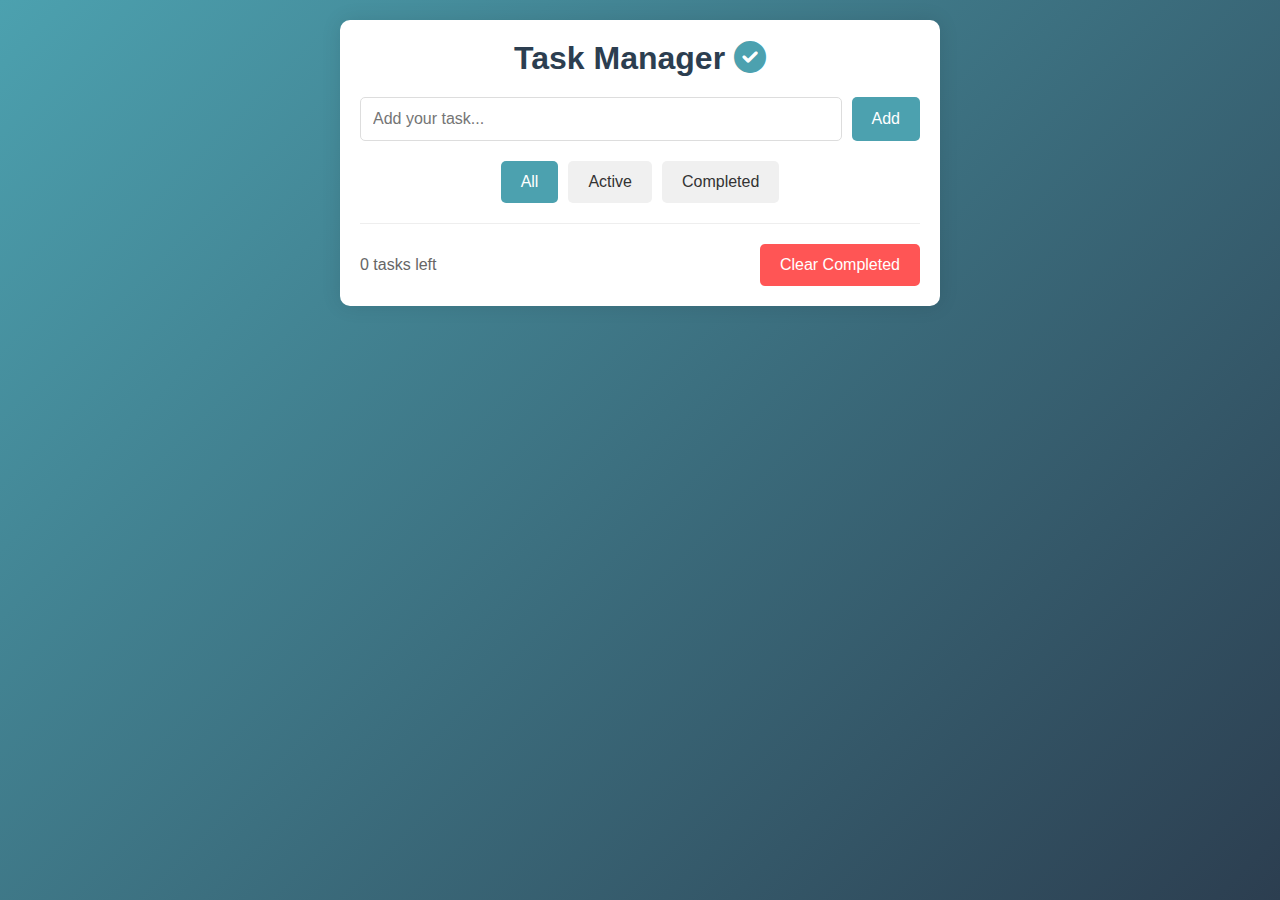
==== Projects/ToDo WebApp/index.html @ 06a9e9f6 "this is the todo list web app. i am create this app using the javascript html and css" ====
<!DOCTYPE html>
<html lang="en">
<head>
    <meta charset="UTF-8">
    <meta name="viewport" content="width=device-width, initial-scale=1.0">
    <title>Modern Todo List</title>
    <link rel="stylesheet" href="styles.css">
    <link rel="stylesheet" href="https://cdnjs.cloudflare.com/ajax/libs/font-awesome/6.0.0/css/all.min.css">
</head>
<body>
    <div class="container">
        <div class="todo-app">
            <h1>Task Manager <i class="fas fa-check-circle"></i></h1>
            <div class="input-section">
                <input type="text" id="taskInput" placeholder="Add your task...">
                <button id="addBtn">Add</button>
            </div>
            <div class="filters">
                <button class="filter-btn active" data-filter="all">All</button>
                <button class="filter-btn" data-filter="active">Active</button>
                <button class="filter-btn" data-filter="completed">Completed</button>
            </div>
            <ul id="taskList"></ul>
            <div class="footer">
                <span id="taskCount">0 tasks left</span>
                <button id="clearCompleted">Clear Completed</button>
            </div>
        </div>
    </div>
    <script src="script.js"></script>
</body>
</html>
---- Projects/ToDo WebApp/styles.css ----
* {
    margin: 0;
    padding: 0;
    box-sizing: border-box;
    font-family: 'Segoe UI', sans-serif;
}

body {
    background: linear-gradient(135deg, #4CA1AF, #2C3E50);
    min-height: 100vh;
    padding: 20px;
}

.container {
    max-width: 600px;
    margin: 0 auto;
}

.todo-app {
    background: white;
    border-radius: 10px;
    padding: 20px;
    box-shadow: 0 0 20px rgba(0, 0, 0, 0.1);
}

h1 {
    color: #2C3E50;
    margin-bottom: 20px;
    text-align: center;
}

h1 i {
    color: #4CA1AF;
}

.input-section {
    display: flex;
    gap: 10px;
    margin-bottom: 20px;
}

input[type="text"] {
    flex: 1;
    padding: 12px;
    border: 1px solid #ddd;
    border-radius: 5px;
    font-size: 16px;
    outline: none;
}

button {
    background: #4CA1AF;
    color: white;
    border: none;
    padding: 12px 20px;
    border-radius: 5px;
    cursor: pointer;
    font-size: 16px;
    transition: background 0.3s;
}

button:hover {
    background: #2C3E50;
}

.filters {
    display: flex;
    gap: 10px;
    margin-bottom: 20px;
    justify-content: center;
}

.filter-btn {
    background: #f0f0f0;
    color: #333;
}

.filter-btn.active {
    background: #4CA1AF;
    color: white;
}

#taskList {
    list-style: none;
}

.task-item {
    display: flex;
    align-items: center;
    padding: 12px;
    background: #f9f9f9;
    margin-bottom: 8px;
    border-radius: 5px;
    transition: background 0.3s;
}

.task-item:hover {
    background: #f0f0f0;
}

.task-item.completed {
    opacity: 0.7;
}

.task-item.completed span {
    text-decoration: line-through;
    color: #666;
}

.task-item input[type="checkbox"] {
    margin-right: 12px;
    width: 18px;
    height: 18px;
}

.task-item span {
    flex: 1;
}

.delete-btn {
    background: transparent;
    color: #ff5555;
    padding: 5px 10px;
}

.footer {
    display: flex;
    justify-content: space-between;
    align-items: center;
    margin-top: 20px;
    padding-top: 20px;
    border-top: 1px solid #eee;
}

#taskCount {
    color: #666;
}

#clearCompleted {
    background: #ff5555;
}

#clearCompleted:hover {
    background: #ff3333;
}
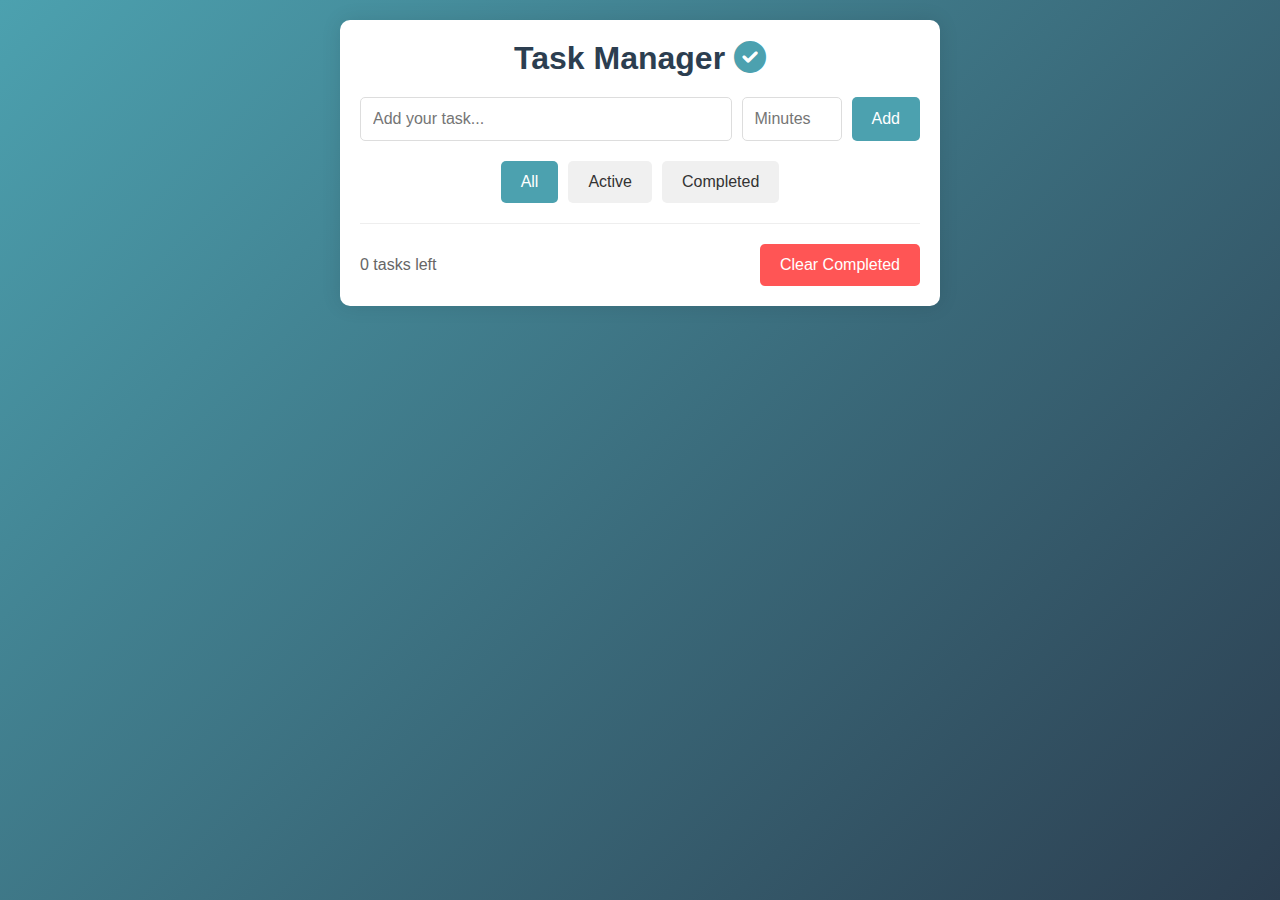
==== commit c5ee9bf3: "this is the updated project" ====
--- a/Projects/ToDo WebApp/index.html
+++ b/Projects/ToDo WebApp/index.html
@@ -13,6 +13,7 @@
             <h1>Task Manager <i class="fas fa-check-circle"></i></h1>
             <div class="input-section">
                 <input type="text" id="taskInput" placeholder="Add your task...">
+                <input type="number" id="taskDuration" placeholder="Minutes" min="1" class="duration-input">
                 <button id="addBtn">Add</button>
             </div>
             <div class="filters">
@@ -25,6 +26,7 @@
                 <span id="taskCount">0 tasks left</span>
                 <button id="clearCompleted">Clear Completed</button>
             </div>
+            <audio id="taskComplete" src="https://assets.mixkit.co/active_storage/sfx/2869/2869-preview.mp3"></audio>
         </div>
     </div>
     <script src="script.js"></script>
--- a/Projects/ToDo WebApp/styles.css
+++ b/Projects/ToDo WebApp/styles.css
@@ -87,15 +87,12 @@
 .task-item {
     display: flex;
     align-items: center;
-    padding: 12px;
-    background: #f9f9f9;
-    margin-bottom: 8px;
-    border-radius: 5px;
-    transition: background 0.3s;
-}
-
-.task-item:hover {
-    background: #f0f0f0;
+    gap: 10px;
+    padding: 15px;
+    background: white;
+    border-radius: 8px;
+    margin-bottom: 10px;
+    box-shadow: 0 2px 5px rgba(0,0,0,0.1);
 }
 
 .task-item.completed {
@@ -142,4 +139,78 @@
 
 #clearCompleted:hover {
     background: #ff3333;
+}
+
+.duration-input {
+    width: 100px;
+    padding: 12px;
+    border: 1px solid #ddd;
+    border-radius: 5px;
+    font-size: 16px;
+    outline: none;
+}
+
+.timer {
+    margin: 0 10px;
+    color: #4CA1AF;
+    font-weight: bold;
+}
+
+.start-btn {
+    margin-right: 10px;
+    background: #4CAF50;
+}
+
+.start-btn:disabled {
+    background: #cccccc;
+    cursor: not-allowed;
+}
+
+.timer-container {
+    display: flex;
+    align-items: center;
+    gap: 10px;
+    flex: 1;
+}
+
+.progress-bar {
+    flex: 1;
+    height: 8px;
+    background: #eee;
+    border-radius: 4px;
+    overflow: hidden;
+}
+
+.progress {
+    width: 100%;
+    height: 100%;
+    background: linear-gradient(90deg, #4CAF50, #45a049);
+    transition: width 0.5s ease;
+}
+
+.button-group {
+    display: flex;
+    gap: 5px;
+}
+
+.pause-btn {
+    background: #2196F3;
+    color: white;
+    border: none;
+    padding: 5px 10px;
+    border-radius: 4px;
+    cursor: pointer;
+}
+
+.pause-btn:disabled {
+    background: #cccccc;
+    cursor: not-allowed;
+}
+
+.task-item.completed .progress-bar {
+    background: #e0e0e0;
+}
+
+.task-item.completed .progress {
+    background: #9e9e9e;
 } 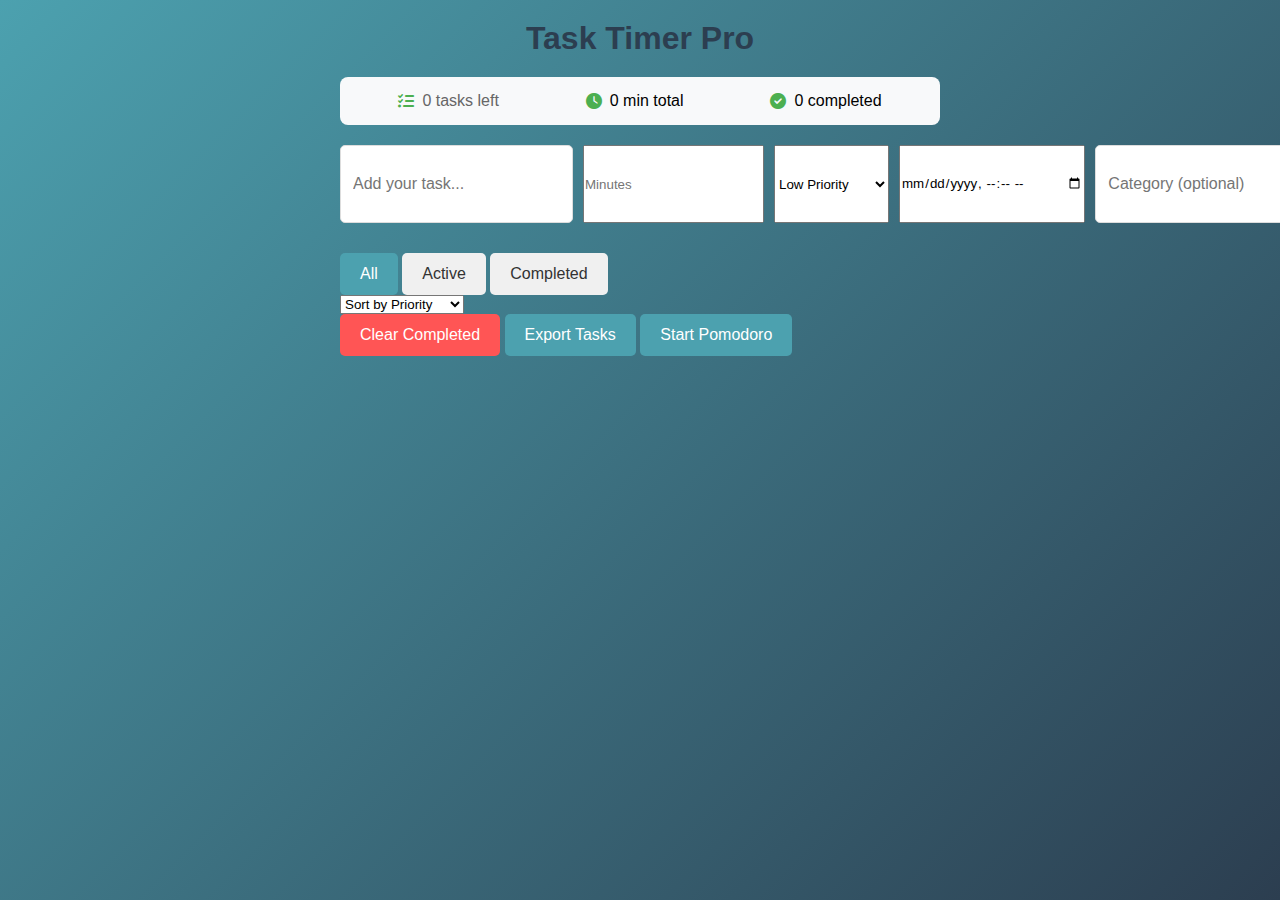
==== commit 201bb10d: "enhance this project 1st time" ====
--- a/Projects/ToDo WebApp/index.html
+++ b/Projects/ToDo WebApp/index.html
@@ -3,32 +3,92 @@
 <head>
     <meta charset="UTF-8">
     <meta name="viewport" content="width=device-width, initial-scale=1.0">
-    <title>Modern Todo List</title>
+    <title>Advanced Task Timer</title>
+    <link rel="stylesheet" href="https://cdnjs.cloudflare.com/ajax/libs/font-awesome/6.0.0/css/all.min.css">
     <link rel="stylesheet" href="styles.css">
-    <link rel="stylesheet" href="https://cdnjs.cloudflare.com/ajax/libs/font-awesome/6.0.0/css/all.min.css">
 </head>
 <body>
     <div class="container">
-        <div class="todo-app">
-            <h1>Task Manager <i class="fas fa-check-circle"></i></h1>
-            <div class="input-section">
+        <h1>Task Timer Pro</h1>
+        <div class="stats-container">
+            <div class="stat">
+                <i class="fas fa-tasks"></i>
+                <span id="taskCount">0 tasks left</span>
+            </div>
+            <div class="stat">
+                <i class="fas fa-clock"></i>
+                <span id="totalTime">0 min total</span>
+            </div>
+            <div class="stat">
+                <i class="fas fa-check-circle"></i>
+                <span id="completedCount">0 completed</span>
+            </div>
+        </div>
+
+        <div class="input-section">
+            <div class="task-input-group">
                 <input type="text" id="taskInput" placeholder="Add your task...">
-                <input type="number" id="taskDuration" placeholder="Minutes" min="1" class="duration-input">
-                <button id="addBtn">Add</button>
+                <input type="number" id="taskDuration" placeholder="Minutes" min="1">
+                <select id="taskPriority">
+                    <option value="low">Low Priority</option>
+                    <option value="medium">Medium Priority</option>
+                    <option value="high">High Priority</option>
+                </select>
+                <input type="datetime-local" id="taskSchedule">
             </div>
-            <div class="filters">
+            <div class="task-input-group">
+                <input type="text" id="taskCategory" placeholder="Category (optional)">
+                <input type="text" id="taskNotes" placeholder="Notes (optional)">
+                <button id="addBtn"><i class="fas fa-plus"></i> Add Task</button>
+            </div>
+        </div>
+
+        <div class="filter-section">
+            <div class="filter-buttons">
                 <button class="filter-btn active" data-filter="all">All</button>
                 <button class="filter-btn" data-filter="active">Active</button>
                 <button class="filter-btn" data-filter="completed">Completed</button>
             </div>
+            <div class="sort-section">
+                <select id="sortTasks">
+                    <option value="priority">Sort by Priority</option>
+                    <option value="duration">Sort by Duration</option>
+                    <option value="scheduled">Sort by Schedule</option>
+                </select>
+            </div>
+        </div>
+
+        <div class="task-list-container">
             <ul id="taskList"></ul>
-            <div class="footer">
-                <span id="taskCount">0 tasks left</span>
-                <button id="clearCompleted">Clear Completed</button>
-            </div>
-            <audio id="taskComplete" src="https://assets.mixkit.co/active_storage/sfx/2869/2869-preview.mp3"></audio>
+        </div>
+
+        <div class="controls-section">
+            <button id="clearCompleted">Clear Completed</button>
+            <button id="exportTasks">Export Tasks</button>
+            <button id="startPomodoro">Start Pomodoro</button>
         </div>
     </div>
+
+    <!-- Pomodoro Modal -->
+    <div id="pomodoroModal" class="modal">
+        <div class="modal-content">
+            <h2>Pomodoro Timer</h2>
+            <div class="pomodoro-timer">
+                <span id="pomodoroTime">25:00</span>
+                <div class="pomodoro-controls">
+                    <button id="startPomodoroTimer">Start</button>
+                    <button id="pausePomodoroTimer">Pause</button>
+                    <button id="resetPomodoroTimer">Reset</button>
+                </div>
+            </div>
+            <button class="close-modal">&times;</button>
+        </div>
+    </div>
+
+    <!-- Notification Sounds -->
+    <audio id="taskComplete" src="https://assets.mixkit.co/active_storage/sfx/2869/2869-preview.mp3"></audio>
+    <audio id="pomodoroComplete" src="https://assets.mixkit.co/active_storage/sfx/2870/2870-preview.mp3"></audio>
+    
     <script src="script.js"></script>
 </body>
 </html> --- a/Projects/ToDo WebApp/styles.css
+++ b/Projects/ToDo WebApp/styles.css
@@ -213,4 +213,116 @@
 
 .task-item.completed .progress {
     background: #9e9e9e;
+}
+
+.stats-container {
+    display: flex;
+    justify-content: space-around;
+    margin-bottom: 20px;
+    background: #f8f9fa;
+    padding: 15px;
+    border-radius: 8px;
+}
+
+.stat {
+    display: flex;
+    align-items: center;
+    gap: 8px;
+}
+
+.stat i {
+    color: #4CAF50;
+}
+
+.task-input-group {
+    display: flex;
+    gap: 10px;
+    margin-bottom: 10px;
+}
+
+.task-info {
+    display: flex;
+    gap: 10px;
+    margin-bottom: 5px;
+}
+
+.task-category {
+    background: #e9ecef;
+    padding: 2px 8px;
+    border-radius: 12px;
+    font-size: 0.8em;
+}
+
+.task-priority {
+    padding: 2px 8px;
+    border-radius: 12px;
+    font-size: 0.8em;
+    color: white;
+}
+
+.task-priority.high { background: #dc3545; }
+.task-priority.medium { background: #ffc107; }
+.task-priority.low { background: #28a745; }
+
+.task-schedule {
+    color: #6c757d;
+    font-size: 0.8em;
+}
+
+.modal {
+    display: none;
+    position: fixed;
+    top: 0;
+    left: 0;
+    width: 100%;
+    height: 100%;
+    background: rgba(0,0,0,0.5);
+}
+
+.modal-content {
+    background: white;
+    margin: 15% auto;
+    padding: 20px;
+    width: 80%;
+    max-width: 500px;
+    border-radius: 8px;
+    position: relative;
+}
+
+.close-modal {
+    position: absolute;
+    right: 10px;
+    top: 10px;
+    font-size: 24px;
+    cursor: pointer;
+    background: none;
+    border: none;
+}
+
+.pomodoro-timer {
+    text-align: center;
+    padding: 20px;
+}
+
+#pomodoroTime {
+    font-size: 48px;
+    font-family: monospace;
+}
+
+.pomodoro-controls {
+    display: flex;
+    justify-content: center;
+    gap: 10px;
+    margin-top: 20px;
+}
+
+@media (max-width: 768px) {
+    .task-input-group {
+        flex-direction: column;
+    }
+    
+    .stats-container {
+        flex-direction: column;
+        gap: 10px;
+    }
 } 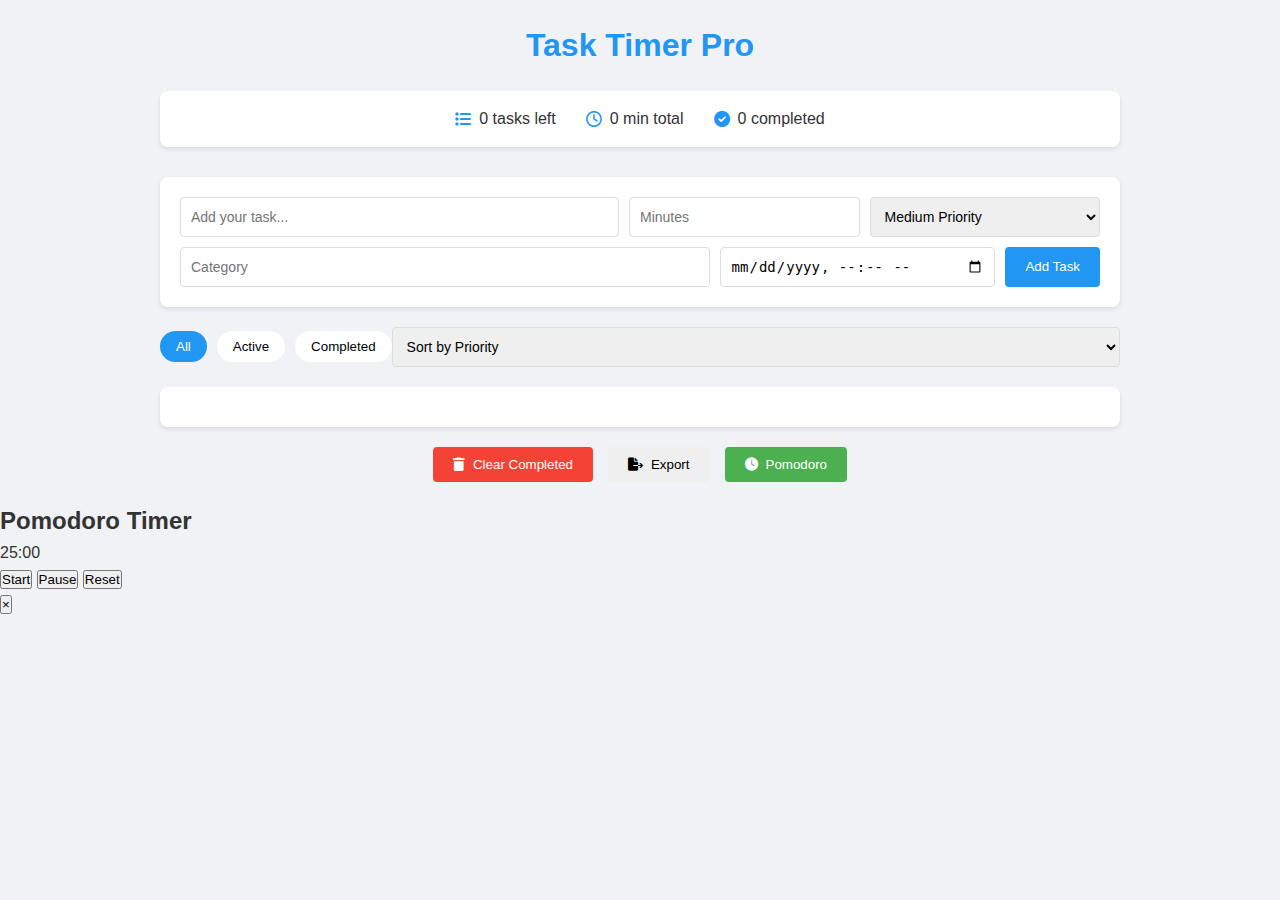
==== commit 29d45f61: "add more look and feel" ====
--- a/Projects/ToDo WebApp/index.html
+++ b/Projects/ToDo WebApp/index.html
@@ -3,69 +3,76 @@
 <head>
     <meta charset="UTF-8">
     <meta name="viewport" content="width=device-width, initial-scale=1.0">
-    <title>Advanced Task Timer</title>
+    <title>Task Timer Pro</title>
     <link rel="stylesheet" href="https://cdnjs.cloudflare.com/ajax/libs/font-awesome/6.0.0/css/all.min.css">
     <link rel="stylesheet" href="styles.css">
 </head>
 <body>
     <div class="container">
-        <h1>Task Timer Pro</h1>
-        <div class="stats-container">
-            <div class="stat">
-                <i class="fas fa-tasks"></i>
-                <span id="taskCount">0 tasks left</span>
+        <header>
+            <h1>Task Timer Pro</h1>
+            <div class="stats-bar">
+                <div class="stat-item">
+                    <i class="fas fa-list"></i>
+                    <span id="taskCount">0 tasks left</span>
+                </div>
+                <div class="stat-item">
+                    <i class="far fa-clock"></i>
+                    <span id="totalTime">0 min total</span>
+                </div>
+                <div class="stat-item">
+                    <i class="fas fa-check-circle"></i>
+                    <span id="completedCount">0 completed</span>
+                </div>
             </div>
-            <div class="stat">
-                <i class="fas fa-clock"></i>
-                <span id="totalTime">0 min total</span>
+        </header>
+
+        <div class="main-content">
+            <div class="add-task-section">
+                <div class="input-row">
+                    <input type="text" id="taskInput" placeholder="Add your task...">
+                    <input type="number" id="taskDuration" placeholder="Minutes">
+                    <select id="taskPriority">
+                        <option value="medium">Medium Priority</option>
+                        <option value="high">High Priority</option>
+                        <option value="low">Low Priority</option>
+                    </select>
+                </div>
+                <div class="input-row">
+                    <input type="text" id="taskCategory" placeholder="Category">
+                    <input type="datetime-local" id="taskSchedule">
+                    <button id="addBtn">Add Task</button>
+                </div>
             </div>
-            <div class="stat">
-                <i class="fas fa-check-circle"></i>
-                <span id="completedCount">0 completed</span>
-            </div>
-        </div>
 
-        <div class="input-section">
-            <div class="task-input-group">
-                <input type="text" id="taskInput" placeholder="Add your task...">
-                <input type="number" id="taskDuration" placeholder="Minutes" min="1">
-                <select id="taskPriority">
-                    <option value="low">Low Priority</option>
-                    <option value="medium">Medium Priority</option>
-                    <option value="high">High Priority</option>
-                </select>
-                <input type="datetime-local" id="taskSchedule">
-            </div>
-            <div class="task-input-group">
-                <input type="text" id="taskCategory" placeholder="Category (optional)">
-                <input type="text" id="taskNotes" placeholder="Notes (optional)">
-                <button id="addBtn"><i class="fas fa-plus"></i> Add Task</button>
-            </div>
-        </div>
-
-        <div class="filter-section">
-            <div class="filter-buttons">
-                <button class="filter-btn active" data-filter="all">All</button>
-                <button class="filter-btn" data-filter="active">Active</button>
-                <button class="filter-btn" data-filter="completed">Completed</button>
-            </div>
-            <div class="sort-section">
-                <select id="sortTasks">
+            <div class="task-controls">
+                <div class="filter-group">
+                    <button class="filter-btn active" data-filter="all">All</button>
+                    <button class="filter-btn" data-filter="active">Active</button>
+                    <button class="filter-btn" data-filter="completed">Completed</button>
+                </div>
+                <select id="sortTasks" class="sort-select">
                     <option value="priority">Sort by Priority</option>
                     <option value="duration">Sort by Duration</option>
-                    <option value="scheduled">Sort by Schedule</option>
+                    <option value="scheduled">Sort by Date</option>
                 </select>
             </div>
-        </div>
 
-        <div class="task-list-container">
-            <ul id="taskList"></ul>
-        </div>
+            <div class="task-list">
+                <ul id="taskList"></ul>
+            </div>
 
-        <div class="controls-section">
-            <button id="clearCompleted">Clear Completed</button>
-            <button id="exportTasks">Export Tasks</button>
-            <button id="startPomodoro">Start Pomodoro</button>
+            <div class="bottom-controls">
+                <button id="clearCompleted" class="action-btn danger">
+                    <i class="fas fa-trash"></i> Clear Completed
+                </button>
+                <button id="exportTasks" class="action-btn">
+                    <i class="fas fa-file-export"></i> Export
+                </button>
+                <button id="startPomodoro" class="action-btn success">
+                    <i class="fas fa-clock"></i> Pomodoro
+                </button>
+            </div>
         </div>
     </div>
 
--- a/Projects/ToDo WebApp/styles.css
+++ b/Projects/ToDo WebApp/styles.css
@@ -1,327 +1,244 @@
+:root {
+    --primary-color: #2196F3;
+    --success-color: #4CAF50;
+    --danger-color: #f44336;
+    --gray-light: #f5f5f5;
+    --gray-dark: #333;
+    --border-radius: 8px;
+}
+
 * {
     margin: 0;
     padding: 0;
     box-sizing: border-box;
-    font-family: 'Segoe UI', sans-serif;
 }
 
 body {
-    background: linear-gradient(135deg, #4CA1AF, #2C3E50);
-    min-height: 100vh;
+    font-family: 'Segoe UI', Tahoma, Geneva, Verdana, sans-serif;
+    line-height: 1.6;
+    background-color: #f0f2f5;
+    color: var(--gray-dark);
+}
+
+.container {
+    max-width: 1000px;
+    margin: 0 auto;
     padding: 20px;
 }
 
-.container {
-    max-width: 600px;
-    margin: 0 auto;
-}
-
-.todo-app {
-    background: white;
-    border-radius: 10px;
+header {
+    text-align: center;
+    margin-bottom: 30px;
+}
+
+h1 {
+    color: var(--primary-color);
+    margin-bottom: 20px;
+}
+
+.stats-bar {
+    display: flex;
+    justify-content: center;
+    gap: 30px;
+    background: white;
+    padding: 15px;
+    border-radius: var(--border-radius);
+    box-shadow: 0 2px 4px rgba(0,0,0,0.1);
+}
+
+.stat-item {
+    display: flex;
+    align-items: center;
+    gap: 8px;
+}
+
+.stat-item i {
+    color: var(--primary-color);
+}
+
+.add-task-section {
+    background: white;
     padding: 20px;
-    box-shadow: 0 0 20px rgba(0, 0, 0, 0.1);
-}
-
-h1 {
-    color: #2C3E50;
-    margin-bottom: 20px;
-    text-align: center;
-}
-
-h1 i {
-    color: #4CA1AF;
-}
-
-.input-section {
-    display: flex;
-    gap: 10px;
-    margin-bottom: 20px;
+    border-radius: var(--border-radius);
+    margin-bottom: 20px;
+    box-shadow: 0 2px 4px rgba(0,0,0,0.1);
+}
+
+.input-row {
+    display: flex;
+    gap: 10px;
+    margin-bottom: 10px;
+}
+
+.input-row:last-child {
+    margin-bottom: 0;
+}
+
+input, select {
+    padding: 10px;
+    border: 1px solid #ddd;
+    border-radius: 4px;
+    font-size: 14px;
 }
 
 input[type="text"] {
+    flex: 2;
+}
+
+input[type="number"],
+input[type="datetime-local"],
+select {
     flex: 1;
-    padding: 12px;
-    border: 1px solid #ddd;
-    border-radius: 5px;
-    font-size: 16px;
-    outline: none;
-}
-
-button {
-    background: #4CA1AF;
+}
+
+#addBtn {
+    background: var(--primary-color);
     color: white;
     border: none;
-    padding: 12px 20px;
-    border-radius: 5px;
+    padding: 10px 20px;
+    border-radius: 4px;
     cursor: pointer;
-    font-size: 16px;
     transition: background 0.3s;
 }
 
-button:hover {
-    background: #2C3E50;
-}
-
-.filters {
-    display: flex;
-    gap: 10px;
-    margin-bottom: 20px;
-    justify-content: center;
+#addBtn:hover {
+    background: #1976D2;
+}
+
+.task-controls {
+    display: flex;
+    justify-content: space-between;
+    align-items: center;
+    margin-bottom: 20px;
+}
+
+.filter-group {
+    display: flex;
+    gap: 10px;
 }
 
 .filter-btn {
-    background: #f0f0f0;
-    color: #333;
+    padding: 8px 16px;
+    border: none;
+    background: white;
+    border-radius: 20px;
+    cursor: pointer;
+    transition: all 0.3s;
 }
 
 .filter-btn.active {
-    background: #4CA1AF;
-    color: white;
-}
-
-#taskList {
-    list-style: none;
+    background: var(--primary-color);
+    color: white;
+}
+
+.task-list {
+    background: white;
+    border-radius: var(--border-radius);
+    padding: 20px;
+    margin-bottom: 20px;
+    box-shadow: 0 2px 4px rgba(0,0,0,0.1);
 }
 
 .task-item {
     display: flex;
     align-items: center;
-    gap: 10px;
     padding: 15px;
-    background: white;
-    border-radius: 8px;
-    margin-bottom: 10px;
-    box-shadow: 0 2px 5px rgba(0,0,0,0.1);
+    border-bottom: 1px solid #eee;
+    gap: 15px;
+}
+
+.task-item:last-child {
+    border-bottom: none;
 }
 
 .task-item.completed {
     opacity: 0.7;
 }
 
-.task-item.completed span {
-    text-decoration: line-through;
+.task-content {
+    flex: 1;
+}
+
+.task-title {
+    font-weight: 500;
+}
+
+.task-info {
+    display: flex;
+    gap: 10px;
+    font-size: 12px;
     color: #666;
 }
 
-.task-item input[type="checkbox"] {
-    margin-right: 12px;
-    width: 18px;
-    height: 18px;
-}
-
-.task-item span {
-    flex: 1;
-}
-
-.delete-btn {
-    background: transparent;
-    color: #ff5555;
-    padding: 5px 10px;
-}
-
-.footer {
-    display: flex;
-    justify-content: space-between;
-    align-items: center;
-    margin-top: 20px;
-    padding-top: 20px;
-    border-top: 1px solid #eee;
-}
-
-#taskCount {
-    color: #666;
-}
-
-#clearCompleted {
-    background: #ff5555;
-}
-
-#clearCompleted:hover {
-    background: #ff3333;
-}
-
-.duration-input {
+.priority-badge {
+    padding: 2px 8px;
+    border-radius: 12px;
+    font-size: 12px;
+    color: white;
+}
+
+.priority-high { background: var(--danger-color); }
+.priority-medium { background: #ff9800; }
+.priority-low { background: var(--success-color); }
+
+.timer-section {
+    display: flex;
+    align-items: center;
+    gap: 10px;
+}
+
+.progress-bar {
     width: 100px;
-    padding: 12px;
-    border: 1px solid #ddd;
-    border-radius: 5px;
-    font-size: 16px;
-    outline: none;
-}
-
-.timer {
-    margin: 0 10px;
-    color: #4CA1AF;
-    font-weight: bold;
-}
-
-.start-btn {
-    margin-right: 10px;
-    background: #4CAF50;
-}
-
-.start-btn:disabled {
-    background: #cccccc;
-    cursor: not-allowed;
-}
-
-.timer-container {
-    display: flex;
-    align-items: center;
-    gap: 10px;
-    flex: 1;
-}
-
-.progress-bar {
-    flex: 1;
-    height: 8px;
+    height: 6px;
     background: #eee;
-    border-radius: 4px;
+    border-radius: 3px;
     overflow: hidden;
 }
 
 .progress {
-    width: 100%;
     height: 100%;
-    background: linear-gradient(90deg, #4CAF50, #45a049);
-    transition: width 0.5s ease;
-}
-
-.button-group {
-    display: flex;
-    gap: 5px;
-}
-
-.pause-btn {
-    background: #2196F3;
-    color: white;
+    background: var(--success-color);
+    transition: width 0.3s;
+}
+
+.bottom-controls {
+    display: flex;
+    justify-content: center;
+    gap: 15px;
+}
+
+.action-btn {
+    padding: 10px 20px;
     border: none;
-    padding: 5px 10px;
     border-radius: 4px;
     cursor: pointer;
-}
-
-.pause-btn:disabled {
-    background: #cccccc;
-    cursor: not-allowed;
-}
-
-.task-item.completed .progress-bar {
-    background: #e0e0e0;
-}
-
-.task-item.completed .progress {
-    background: #9e9e9e;
-}
-
-.stats-container {
-    display: flex;
-    justify-content: space-around;
-    margin-bottom: 20px;
-    background: #f8f9fa;
-    padding: 15px;
-    border-radius: 8px;
-}
-
-.stat {
     display: flex;
     align-items: center;
     gap: 8px;
-}
-
-.stat i {
-    color: #4CAF50;
-}
-
-.task-input-group {
-    display: flex;
-    gap: 10px;
-    margin-bottom: 10px;
-}
-
-.task-info {
-    display: flex;
-    gap: 10px;
-    margin-bottom: 5px;
-}
-
-.task-category {
-    background: #e9ecef;
-    padding: 2px 8px;
-    border-radius: 12px;
-    font-size: 0.8em;
-}
-
-.task-priority {
-    padding: 2px 8px;
-    border-radius: 12px;
-    font-size: 0.8em;
-    color: white;
-}
-
-.task-priority.high { background: #dc3545; }
-.task-priority.medium { background: #ffc107; }
-.task-priority.low { background: #28a745; }
-
-.task-schedule {
-    color: #6c757d;
-    font-size: 0.8em;
-}
-
-.modal {
-    display: none;
-    position: fixed;
-    top: 0;
-    left: 0;
-    width: 100%;
-    height: 100%;
-    background: rgba(0,0,0,0.5);
-}
-
-.modal-content {
-    background: white;
-    margin: 15% auto;
-    padding: 20px;
-    width: 80%;
-    max-width: 500px;
-    border-radius: 8px;
-    position: relative;
-}
-
-.close-modal {
-    position: absolute;
-    right: 10px;
-    top: 10px;
-    font-size: 24px;
-    cursor: pointer;
-    background: none;
-    border: none;
-}
-
-.pomodoro-timer {
-    text-align: center;
-    padding: 20px;
-}
-
-#pomodoroTime {
-    font-size: 48px;
-    font-family: monospace;
-}
-
-.pomodoro-controls {
-    display: flex;
-    justify-content: center;
-    gap: 10px;
-    margin-top: 20px;
+    transition: all 0.3s;
+}
+
+.action-btn.danger {
+    background: var(--danger-color);
+    color: white;
+}
+
+.action-btn.success {
+    background: var(--success-color);
+    color: white;
 }
 
 @media (max-width: 768px) {
-    .task-input-group {
+    .input-row {
         flex-direction: column;
     }
     
-    .stats-container {
+    .stats-bar {
+        flex-direction: column;
+        align-items: center;
+    }
+    
+    .task-controls {
         flex-direction: column;
         gap: 10px;
     }
